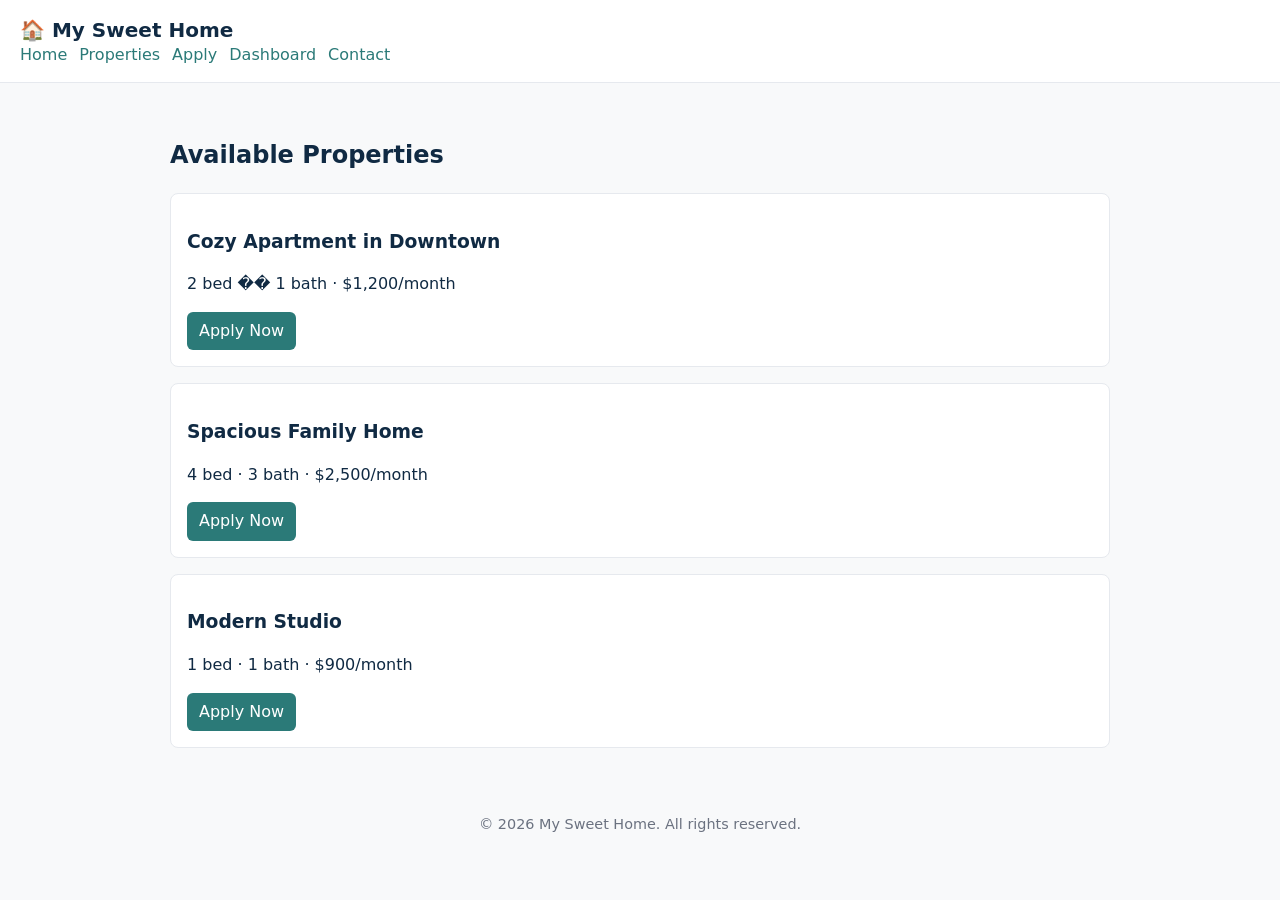
==== properties.html @ 4a3151ba "Fix pages filenames: add index.html, properties.html, and style.css (fix/pages-filenames)" ====
<!DOCTYPE html>
<html lang="en">
<head>
  <meta charset="UTF-8">
  <meta name="viewport" content="width=device-width, initial-scale=1.0">
  <title>Properties - My Sweet Home</title>
  <link rel="stylesheet" href="style.css">
</head>
<body>
  <header>
    <h1>🏠 My Sweet Home</h1>
    <nav aria-label="Main navigation">
      <ul>
        <li><a href="index.html">Home</a></li>
        <li><a href="properties.html">Properties</a></li>
        <li><a href="application-form.html">Apply</a></li>
        <li><a href="dashboard.html">Dashboard</a></li>
        <li><a href="contact.html">Contact</a></li>
      </ul>
    </nav>
  </header>

  <main>
    <section class="properties">
      <h2>Available Properties</h2>
      <div class="property-list">
        <article class="property">
          <h3>Cozy Apartment in Downtown</h3>
          <p>2 bed �� 1 bath · $1,200/month</p>
          <a href="application-form.html" class="btn">Apply Now</a>
        </article>
        <article class="property">
          <h3>Spacious Family Home</h3>
          <p>4 bed · 3 bath · $2,500/month</p>
          <a href="application-form.html" class="btn">Apply Now</a>
        </article>
        <article class="property">
          <h3>Modern Studio</h3>
          <p>1 bed · 1 bath · $900/month</p>
          <a href="application-form.html" class="btn">Apply Now</a>
        </article>
      </div>
    </section>
  </main>

  <footer>
    <p>&copy; 2026 My Sweet Home. All rights reserved.</p>
  </footer>
</body>
</html>
---- style.css ----
/* Minimal styles for My Sweet Home */
:root{
  --accent:#2b7a78;
  --bg:#f8f9fa;
  --text:#102a43;
}
*{box-sizing:border-box}
body{font-family:system-ui,-apple-system,Segoe UI,Roboto,'Helvetica Neue',Arial;line-height:1.4;color:var(--text);background:var(--bg);margin:0;padding:0}
header{background:#fff;padding:1rem 1.25rem;border-bottom:1px solid #e6e9ee}
header h1{margin:0;font-size:1.25rem}
nav ul{list-style:none;padding:0;margin:0;display:flex;gap:0.75rem}
nav a{text-decoration:none;color:var(--accent)}
main{padding:1.25rem}
.hero{background:#fff;padding:1rem;border-radius:8px;margin-bottom:1rem}
.features{display:grid;grid-template-columns:repeat(auto-fit,minmax(180px,1fr));gap:1rem}
.property-list{display:grid;gap:1rem}
.property{background:#fff;padding:1rem;border-radius:8px;border:1px solid #e6e9ee}
.btn{display:inline-block;background:var(--accent);color:#fff;padding:0.5rem 0.75rem;border-radius:6px;text-decoration:none}
footer{padding:1rem;color:#6b7280;text-align:center;font-size:0.9rem}
/* Focus styles */
a:focus,button:focus,input:focus,textarea:focus{outline:3px solid #d6f5f3;outline-offset:2px}
@media (min-width:700px){
  main{max-width:980px;margin:1rem auto}
}
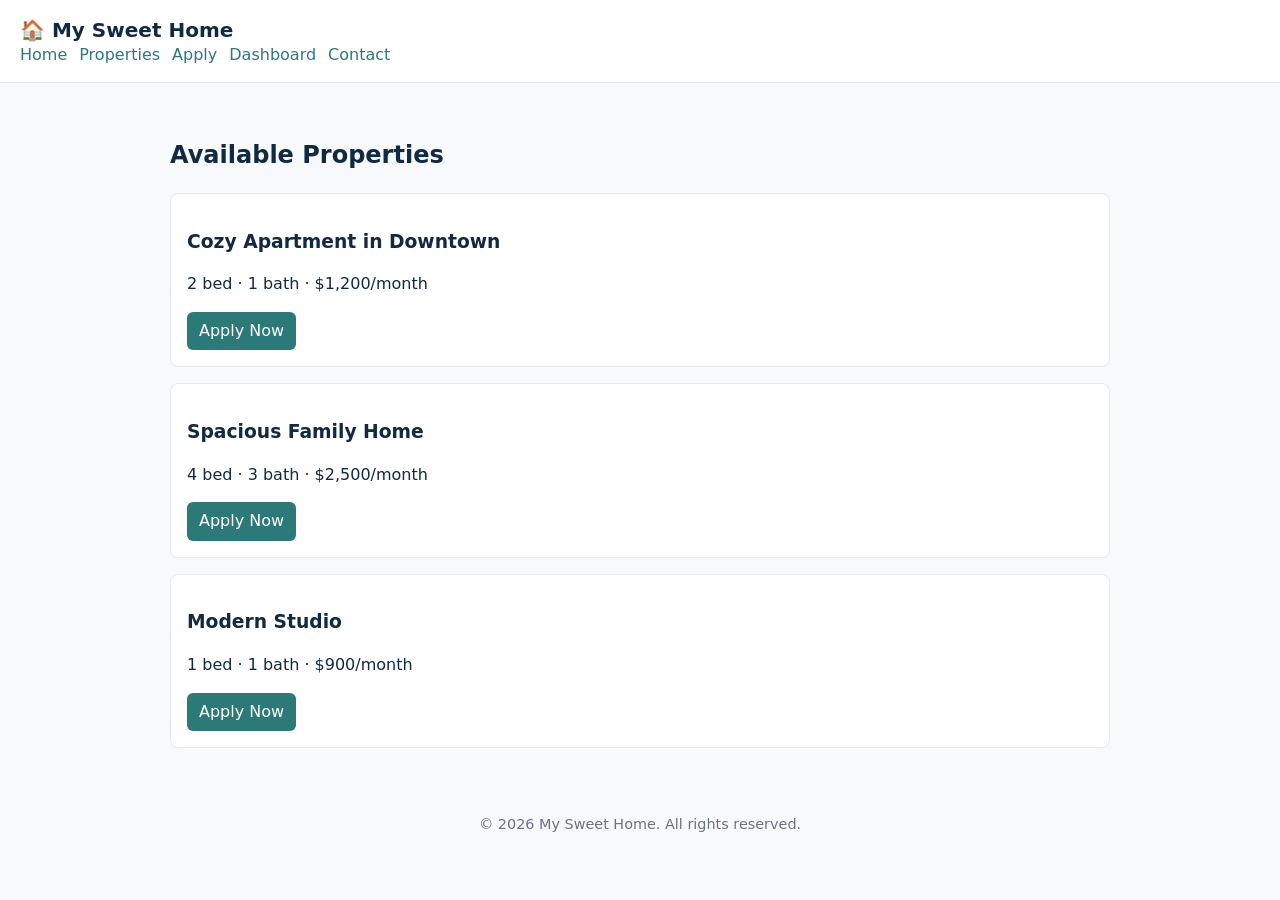
==== commit aad7afe0: "Fix encoding artifact: replace garbled character with middle dot" ====
--- a/properties.html
+++ b/properties.html
@@ -26,7 +26,7 @@
       <div class="property-list">
         <article class="property">
           <h3>Cozy Apartment in Downtown</h3>
-          <p>2 bed �� 1 bath · $1,200/month</p>
+          <p>2 bed · 1 bath · $1,200/month</p>
           <a href="application-form.html" class="btn">Apply Now</a>
         </article>
         <article class="property">
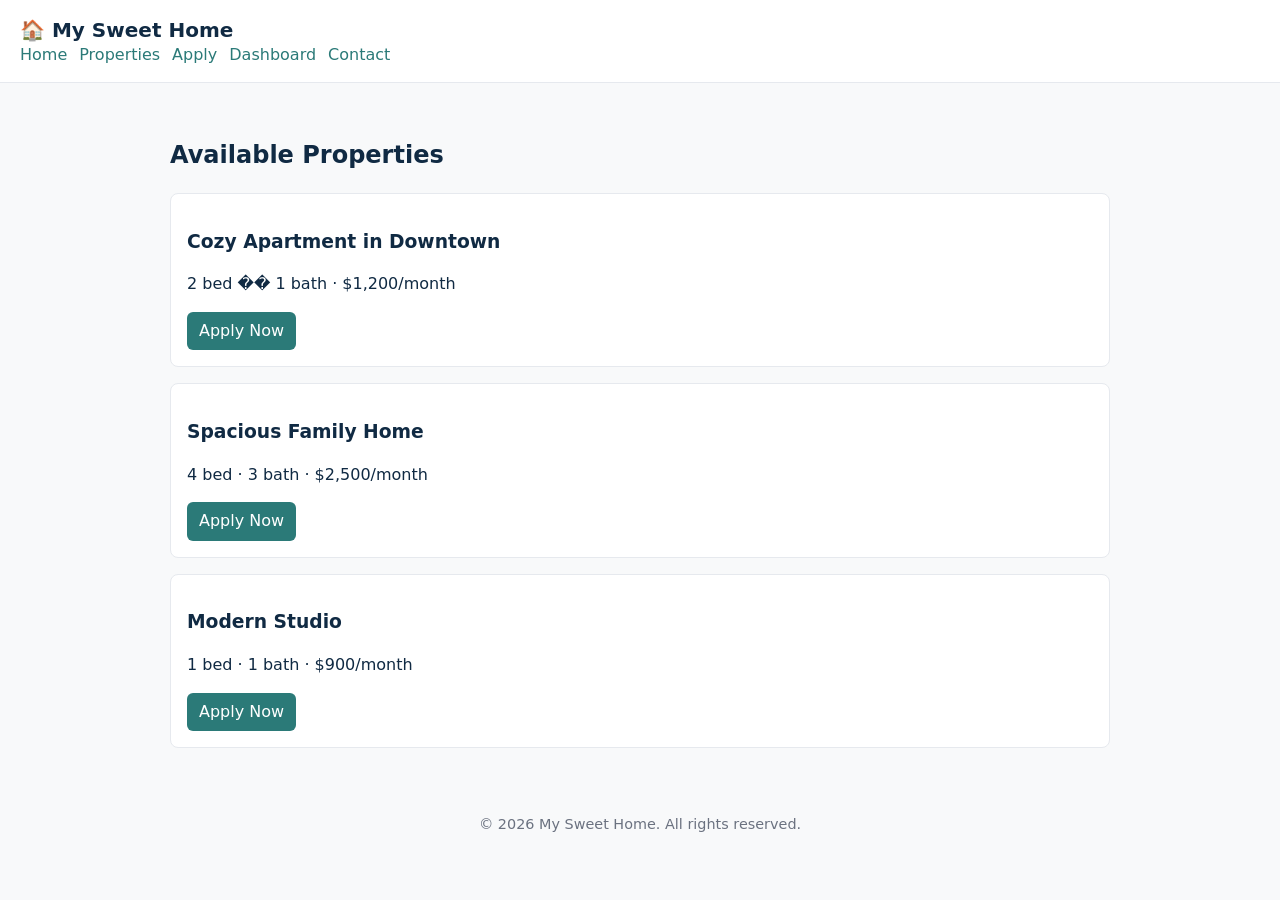
==== commit 6d73e08f: "Publish fixes to main: add index.html, properties.html, and style.css" ====
--- a/properties.html
+++ b/properties.html
@@ -26,7 +26,7 @@
       <div class="property-list">
         <article class="property">
           <h3>Cozy Apartment in Downtown</h3>
-          <p>2 bed · 1 bath · $1,200/month</p>
+          <p>2 bed �� 1 bath · $1,200/month</p>
           <a href="application-form.html" class="btn">Apply Now</a>
         </article>
         <article class="property">
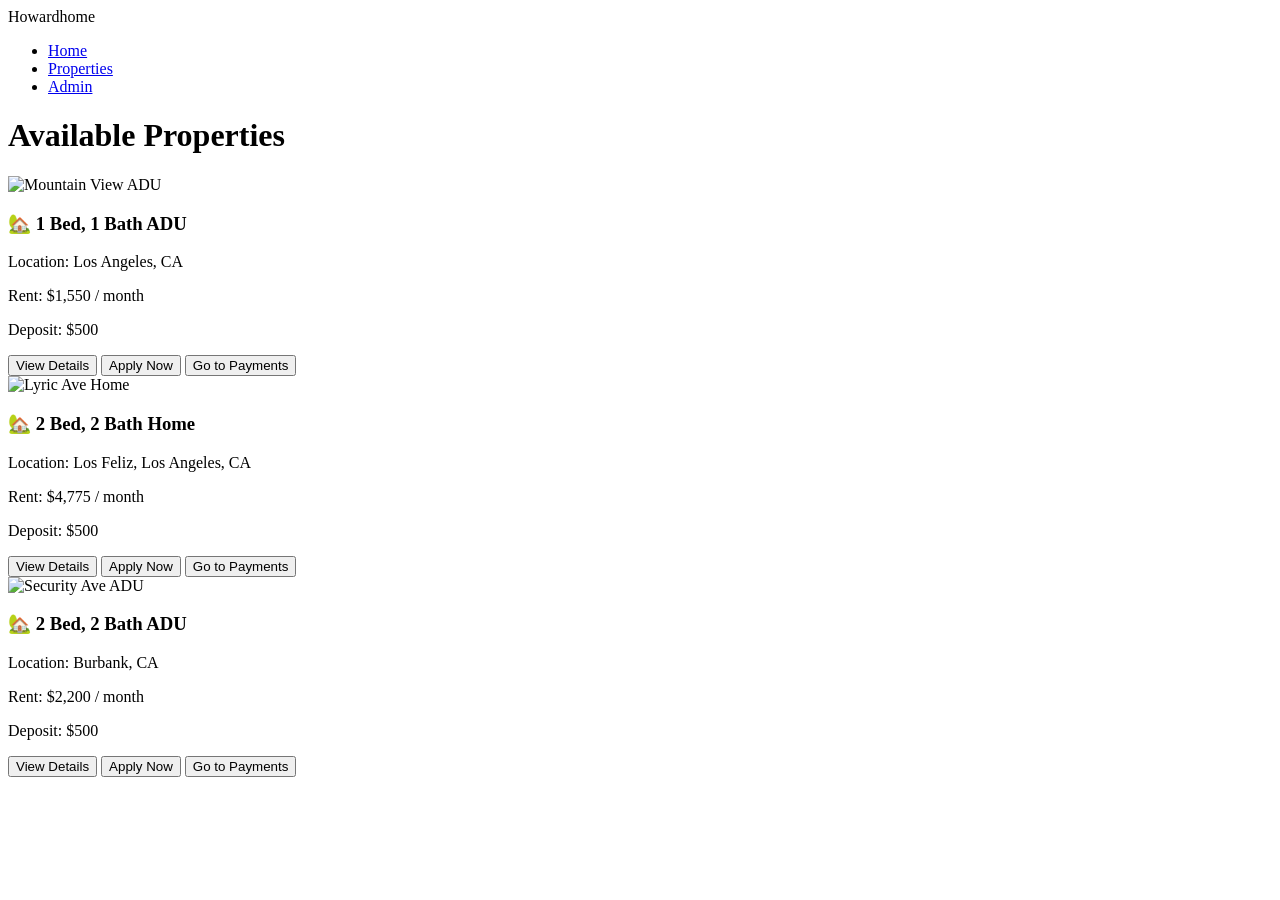
==== commit 891756ac: "Add files via upload Signed-off-by: seeethome321 <saramccann2013@gmail.com>" ====
--- a/properties.html
+++ b/properties.html
@@ -2,49 +2,58 @@
 <html lang="en">
 <head>
   <meta charset="UTF-8">
-  <meta name="viewport" content="width=device-width, initial-scale=1.0">
-  <title>Properties - My Sweet Home</title>
+  <title>Howardhome Properties</title>
   <link rel="stylesheet" href="style.css">
 </head>
 <body>
-  <header>
-    <h1>🏠 My Sweet Home</h1>
-    <nav aria-label="Main navigation">
-      <ul>
-        <li><a href="index.html">Home</a></li>
-        <li><a href="properties.html">Properties</a></li>
-        <li><a href="application-form.html">Apply</a></li>
-        <li><a href="dashboard.html">Dashboard</a></li>
-        <li><a href="contact.html">Contact</a></li>
-      </ul>
-    </nav>
-  </header>
+  <nav class="navbar">
+    <div class="nav-logo">Howardhome</div>
+    <ul class="nav-links">
+      <li><a href="index.html">Home</a></li>
+      <li><a href="properties.html">Properties</a></li>
+      <li><a href="admin.html">Admin</a></li>
+    </ul>
+  </nav>
 
-  <main>
-    <section class="properties">
-      <h2>Available Properties</h2>
-      <div class="property-list">
-        <article class="property">
-          <h3>Cozy Apartment in Downtown</h3>
-          <p>2 bed �� 1 bath · $1,200/month</p>
-          <a href="application-form.html" class="btn">Apply Now</a>
-        </article>
-        <article class="property">
-          <h3>Spacious Family Home</h3>
-          <p>4 bed · 3 bath · $2,500/month</p>
-          <a href="application-form.html" class="btn">Apply Now</a>
-        </article>
-        <article class="property">
-          <h3>Modern Studio</h3>
-          <p>1 bed · 1 bath · $900/month</p>
-          <a href="application-form.html" class="btn">Apply Now</a>
-        </article>
-      </div>
-    </section>
-  </main>
+  <h1>Available Properties</h1>
+  <div class="properties">
 
-  <footer>
-    <p>&copy; 2026 My Sweet Home. All rights reserved.</p>
-  </footer>
+    <!-- Mountain View -->
+    <div class="property-card">
+      <img src="mountainview.jpg" alt="Mountain View ADU">
+      <h3>🏡 1 Bed, 1 Bath ADU</h3>
+      <p>Location: Los Angeles, CA</p>
+      <p>Rent: $1,550 / month</p>
+      <p>Deposit: $500</p>
+      <button onclick="window.location='details.html?id=MountainView'">View Details</button>
+      <button onclick="window.location='apply.html?id=MountainView'">Apply Now</button>
+      <button onclick="window.location='payments.html?id=MountainView'">Go to Payments</button>
+    </div>
+
+    <!-- Lyric Ave -->
+    <div class="property-card">
+      <img src="lyric.jpg" alt="Lyric Ave Home">
+      <h3>🏡 2 Bed, 2 Bath Home</h3>
+      <p>Location: Los Feliz, Los Angeles, CA</p>
+      <p>Rent: $4,775 / month</p>
+      <p>Deposit: $500</p>
+      <button onclick="window.location='details.html?id=LyricAve'">View Details</button>
+      <button onclick="window.location='apply.html?id=LyricAve'">Apply Now</button>
+      <button onclick="window.location='payments.html?id=LyricAve'">Go to Payments</button>
+    </div>
+
+    <!-- Security Ave -->
+    <div class="property-card">
+      <img src="security.jpg" alt="Security Ave ADU">
+      <h3>🏡 2 Bed, 2 Bath ADU</h3>
+      <p>Location: Burbank, CA</p>
+      <p>Rent: $2,200 / month</p>
+      <p>Deposit: $500</p>
+      <button onclick="window.location='details.html?id=SecurityAve'">View Details</button>
+      <button onclick="window.location='apply.html?id=SecurityAve'">Apply Now</button>
+      <button onclick="window.location='payments.html?id=SecurityAve'">Go to Payments</button>
+    </div>
+
+  </div>
 </body>
 </html>
--- a/style.css
+++ b/style.css
@@ -1,24 +1,50 @@
-/* Minimal styles for My Sweet Home */
-:root{
-  --accent:#2b7a78;
-  --bg:#f8f9fa;
-  --text:#102a43;
+/* Landing Page */
+.landing {
+  text-align: center;
+  margin: 60px auto;
+  max-width: 600px;
 }
-*{box-sizing:border-box}
-body{font-family:system-ui,-apple-system,Segoe UI,Roboto,'Helvetica Neue',Arial;line-height:1.4;color:var(--text);background:var(--bg);margin:0;padding:0}
-header{background:#fff;padding:1rem 1.25rem;border-bottom:1px solid #e6e9ee}
-header h1{margin:0;font-size:1.25rem}
-nav ul{list-style:none;padding:0;margin:0;display:flex;gap:0.75rem}
-nav a{text-decoration:none;color:var(--accent)}
-main{padding:1.25rem}
-.hero{background:#fff;padding:1rem;border-radius:8px;margin-bottom:1rem}
-.features{display:grid;grid-template-columns:repeat(auto-fit,minmax(180px,1fr));gap:1rem}
-.property-list{display:grid;gap:1rem}
-.property{background:#fff;padding:1rem;border-radius:8px;border:1px solid #e6e9ee}
-.btn{display:inline-block;background:var(--accent);color:#fff;padding:0.5rem 0.75rem;border-radius:6px;text-decoration:none}
-footer{padding:1rem;color:#6b7280;text-align:center;font-size:0.9rem}
-/* Focus styles */
-a:focus,button:focus,input:focus,textarea:focus{outline:3px solid #d6f5f3;outline-offset:2px}
-@media (min-width:700px){
-  main{max-width:980px;margin:1rem auto}
+
+.landing h1 {
+  font-size: 32px;
+  margin-bottom: 10px;
 }
+
+.landing p {
+  font-size: 18px;
+  margin-bottom: 20px;
+}
+
+.cta-button {
+  display: inline-block;
+  background: #0078d7;
+  color: #fff;
+  padding: 12px 20px;
+  border-radius: 6px;
+  text-decoration: none;
+  font-size: 16px;
+  transition: background 0.2s ease;
+}
+
+.cta-button:hover {
+  background: #005a9e;
+}
+
+/* Contact Section */
+.contact {
+  max-width: 600px;
+  margin: 40px auto;
+  background: #fff;
+  padding: 20px;
+  border-radius: 8px;
+  box-shadow: 0 2px 6px rgba(0,0,0,0.1);
+}
+
+.contact h2 {
+  margin-bottom: 15px;
+}
+
+.contact p {
+  margin: 8px 0;
+  font-size: 15px;
+}
